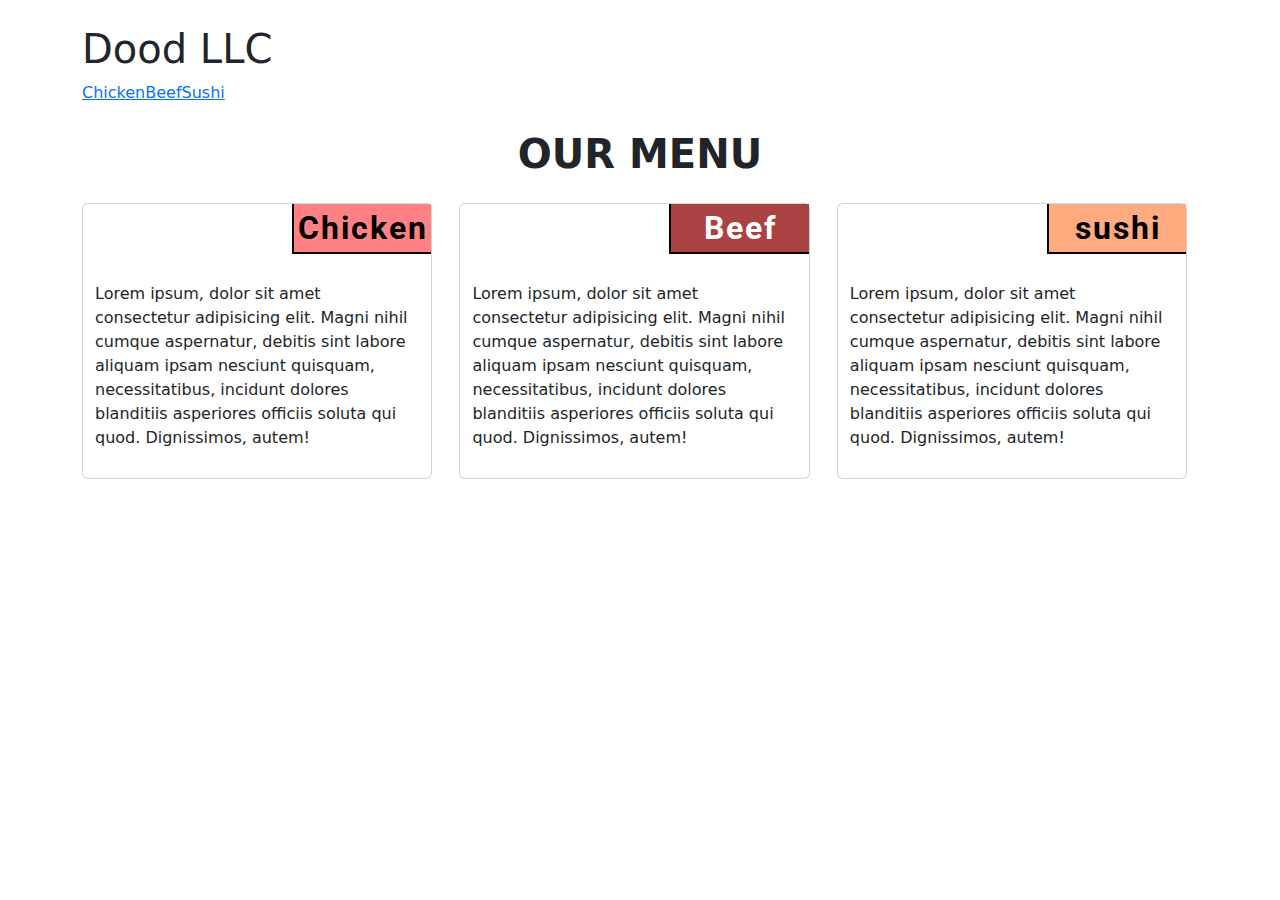
==== module3-solution/index.html @ caea2f20 "change" ====
<!DOCTYPE html>
<html lang="en">
<head>
    <meta charset="UTF-8">
    <meta name="viewport" content="width=device-width, initial-scale=1.0">
    <title>Module 3 Solution to grade</title>
    <link rel="stylesheet" href="https://devirbla.github.io/curso-de-html-y-css-johns-hopkins/css/style.css">
    <link rel="stylesheet" href="https://devirbla.github.io/curso-de-html-y-css-johns-hopkins/css/bootstrap.css">
    <link rel="shortcut icon" href="favicon.ico" type="image/x-icon">
    <link rel="preconnect" href="https://fonts.googleapis.com">
<link rel="preconnect" href="https://fonts.gstatic.com" crossorigin>
<link href="https://fonts.googleapis.com/css2?family=Inclusive+Sans:ital@0;1&family=Roboto:wght@500&display=swap" rel="stylesheet">

</head>
<body>
    <header class="navigation-block container">
        <div class="logo col"><h1 class="name">Dood LLC</h1></div>
        <div class="navigation col">
            <ul class="nav">
                <li><a href="#">Chicken</a></li>
                <li><a href="#">Beef</a></li>
                <li><a href="#">Sushi</a></li>
            </ul>
        </div>
    </header>
    <h1 class="title">
        OUR MENU
    </h1>
    <div class="container">

        <!-- card number one-->

        <div class=" card card-1">
            <div class="card-title">
                <h2 class="cat-title">Chicken</h2>
            </div>
            <div class="description">
                <p>
                    Lorem ipsum, dolor sit amet consectetur adipisicing elit. 
                    Magni nihil cumque aspernatur, debitis sint labore aliquam ipsam 
                    nesciunt quisquam, necessitatibus, incidunt dolores blanditiis asperiores
                     officiis soluta qui quod. Dignissimos, autem!
                </p>
            </div>
        </div>
        <!-- card number one-->

        <div class=" card card-2">
            <div class="card-title">
                <h2 class="cat-title">Beef</h2>
            </div>
            <div class="description">
                <p>
                    Lorem ipsum, dolor sit amet consectetur adipisicing elit. 
                    Magni nihil cumque aspernatur, debitis sint labore aliquam ipsam 
                    nesciunt quisquam, necessitatibus, incidunt dolores blanditiis asperiores
                     officiis soluta qui quod. Dignissimos, autem!
                </p>
            </div>
        </div>
        <!-- card number one-->

        <div class=" card card-3">
            <div class="card-title">
                <h2 class="cat-title">sushi</h2>
            </div>
            <div class="description">
                <p>
                    Lorem ipsum, dolor sit amet consectetur adipisicing elit. 
                    Magni nihil cumque aspernatur, debitis sint labore aliquam ipsam 
                    nesciunt quisquam, necessitatibus, incidunt dolores blanditiis asperiores
                     officiis soluta qui quod. Dignissimos, autem!
                </p>
            </div>
        </div>

    </div>

    

    
</body>
</html>
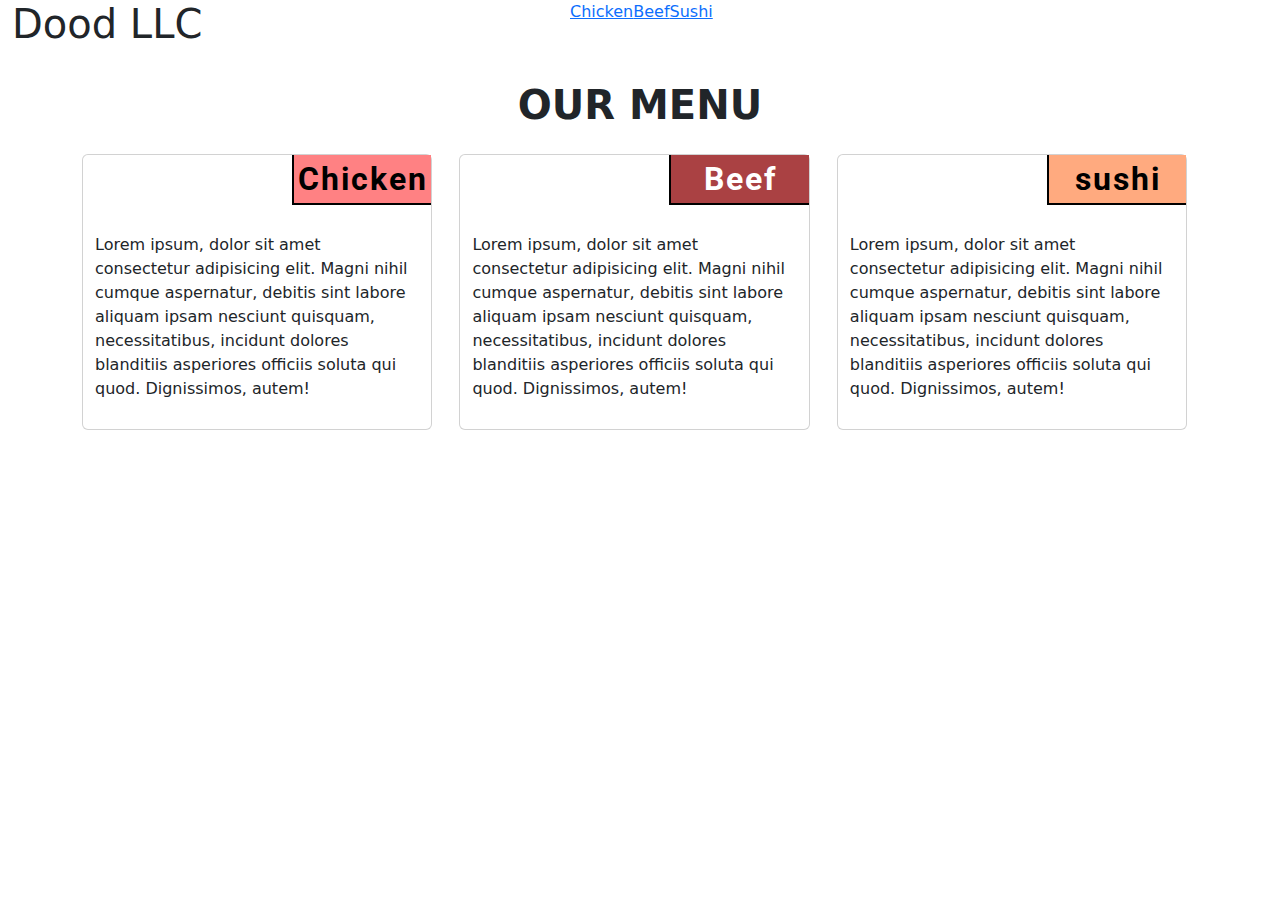
==== commit 97f61edf: "change" ====
--- a/module3-solution/index.html
+++ b/module3-solution/index.html
@@ -13,7 +13,7 @@
 
 </head>
 <body>
-    <header class="navigation-block container">
+    <header class="navigation-block container row align-items-start">
         <div class="logo col"><h1 class="name">Dood LLC</h1></div>
         <div class="navigation col">
             <ul class="nav">
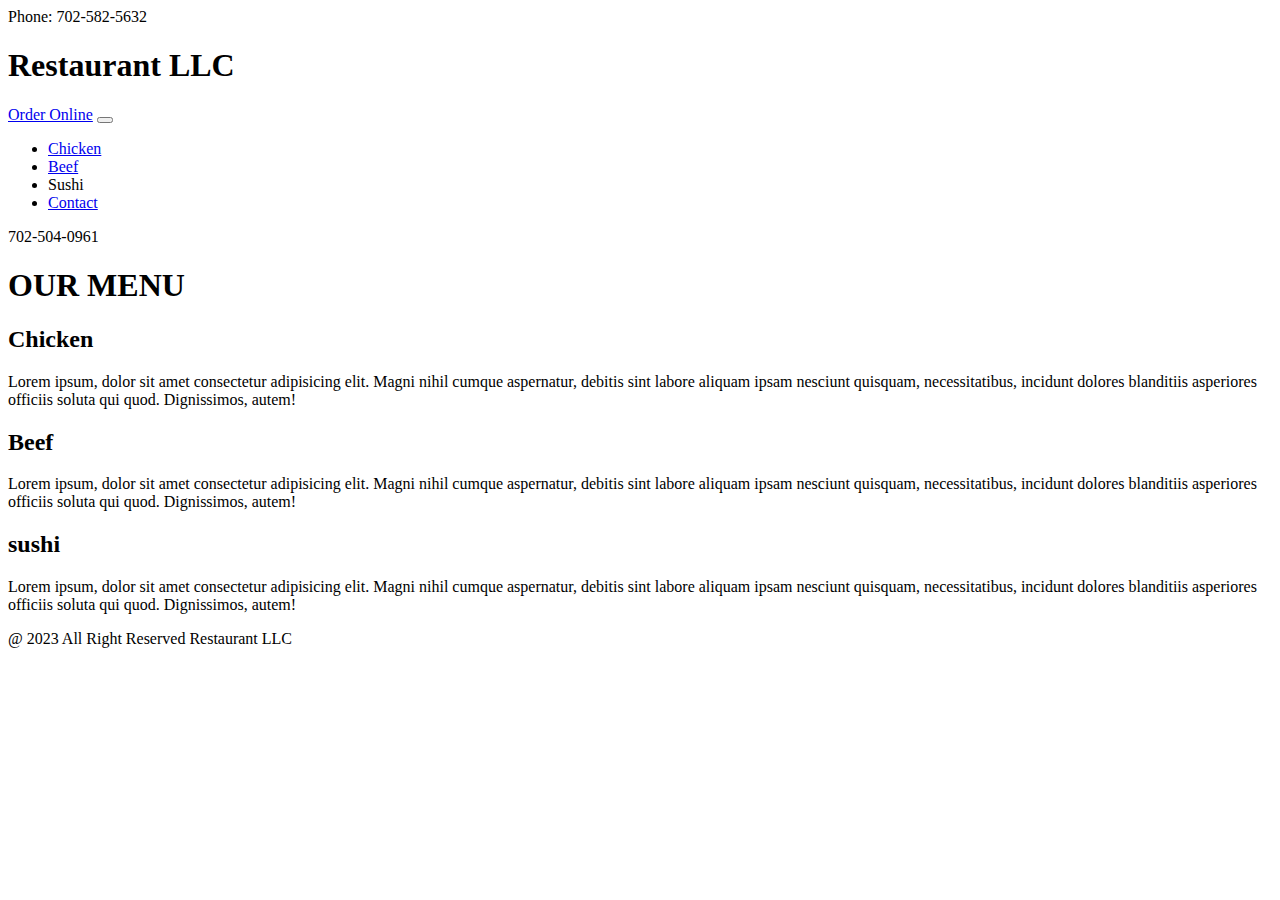
==== commit 373f9fc9: "change" ====
--- a/module3-solution/index.html
+++ b/module3-solution/index.html
@@ -4,8 +4,8 @@
     <meta charset="UTF-8">
     <meta name="viewport" content="width=device-width, initial-scale=1.0">
     <title>Module 3 Solution to grade</title>
-    <link rel="stylesheet" href="https://devirbla.github.io/curso-de-html-y-css-johns-hopkins/css/style.css">
-    <link rel="stylesheet" href="https://devirbla.github.io/curso-de-html-y-css-johns-hopkins/css/bootstrap.css">
+    <link rel="stylesheet" href="css/bootstrap.css">
+    <link rel="stylesheet" href="css/style.css">
     <link rel="shortcut icon" href="favicon.ico" type="image/x-icon">
     <link rel="preconnect" href="https://fonts.googleapis.com">
 <link rel="preconnect" href="https://fonts.gstatic.com" crossorigin>
@@ -13,24 +13,58 @@
 
 </head>
 <body>
-    <header class="navigation-block container row align-items-start">
-        <div class="logo col"><h1 class="name">Dood LLC</h1></div>
-        <div class="navigation col">
-            <ul class="nav">
-                <li><a href="#">Chicken</a></li>
-                <li><a href="#">Beef</a></li>
-                <li><a href="#">Sushi</a></li>
-            </ul>
+    <div class="container-box">
+        <div class="mobile-phone">Phone: 702-582-5632</div>
+    <header class="navigation-block container-lg  ">
+        
+        <div class="logo col navbar-brand"><h1 class="name">Restaurant LLC</h1></div>
+        <div class="navigation nav">
+
+            <nav class="navbar navbar-expand-lg  " aria-label="Fifth navbar example">
+                <div class="container-fluid">
+                  <a class="order-online" href="#">Order Online</a>
+                  <button class="navbar-toggler" type="button" data-bs-toggle="collapse" data-bs-target="#navbarsExample05" aria-controls="navbarsExample05" aria-expanded="false" aria-label="Toggle navigation">
+                    <span class="navbar-toggler-icon"></span>
+                  </button>
+            
+                  <div class="collapse navbar-collapse" id="navbarsExample05">
+                    <ul class="navbar-nav me-auto mb-2 mb-lg-0">
+                      <li class="nav-item">
+                        <a class="nav-link active" aria-current="page" href="#">Chicken</a>
+                      </li>
+                      <li class="nav-item">
+                        <a class="nav-link" href="#">Beef</a>
+                      </li>
+                      <li class="nav-item">
+                        <a class="nav-link">Sushi</a>
+                      </li>
+                      <li class="nav-item">
+                        <a class="nav-link" href="#">Contact</a>
+                      </li>
+                      
+                    </ul>
+                   
+                    
+                  </div>
+                  
+                </div>
+                
+              </nav>
+              <div class="phone">702-504-0961</div>
         </div>
+        
     </header>
+    
+
     <h1 class="title">
         OUR MENU
     </h1>
-    <div class="container">
+
+    <div class="container-cards">
 
         <!-- card number one-->
 
-        <div class=" card card-1">
+        <div  class="card card-1" >
             <div class="card-title">
                 <h2 class="cat-title">Chicken</h2>
             </div>
@@ -43,9 +77,10 @@
                 </p>
             </div>
         </div>
-        <!-- card number one-->
+        
+        <!-- card number two-->
 
-        <div class=" card card-2">
+        <div class="card card-2" >
             <div class="card-title">
                 <h2 class="cat-title">Beef</h2>
             </div>
@@ -58,9 +93,9 @@
                 </p>
             </div>
         </div>
-        <!-- card number one-->
+        <!-- card number three-->
 
-        <div class=" card card-3">
+        <div class="card card-3" >
             <div class="card-title">
                 <h2 class="cat-title">sushi</h2>
             </div>
@@ -73,8 +108,20 @@
                 </p>
             </div>
         </div>
+        <div class="clearfix"></div>
+         
+        <div class="footer clearfix">
+                    <p class="copyright">@ 2023 All Right Reserved Restaurant LLC </p>
+        </div>
 
-    </div>
+        
+        <script src="js/bootstrap.bundle.min.js"></script>
+
+
+
+
+</body>
+
 
     
 
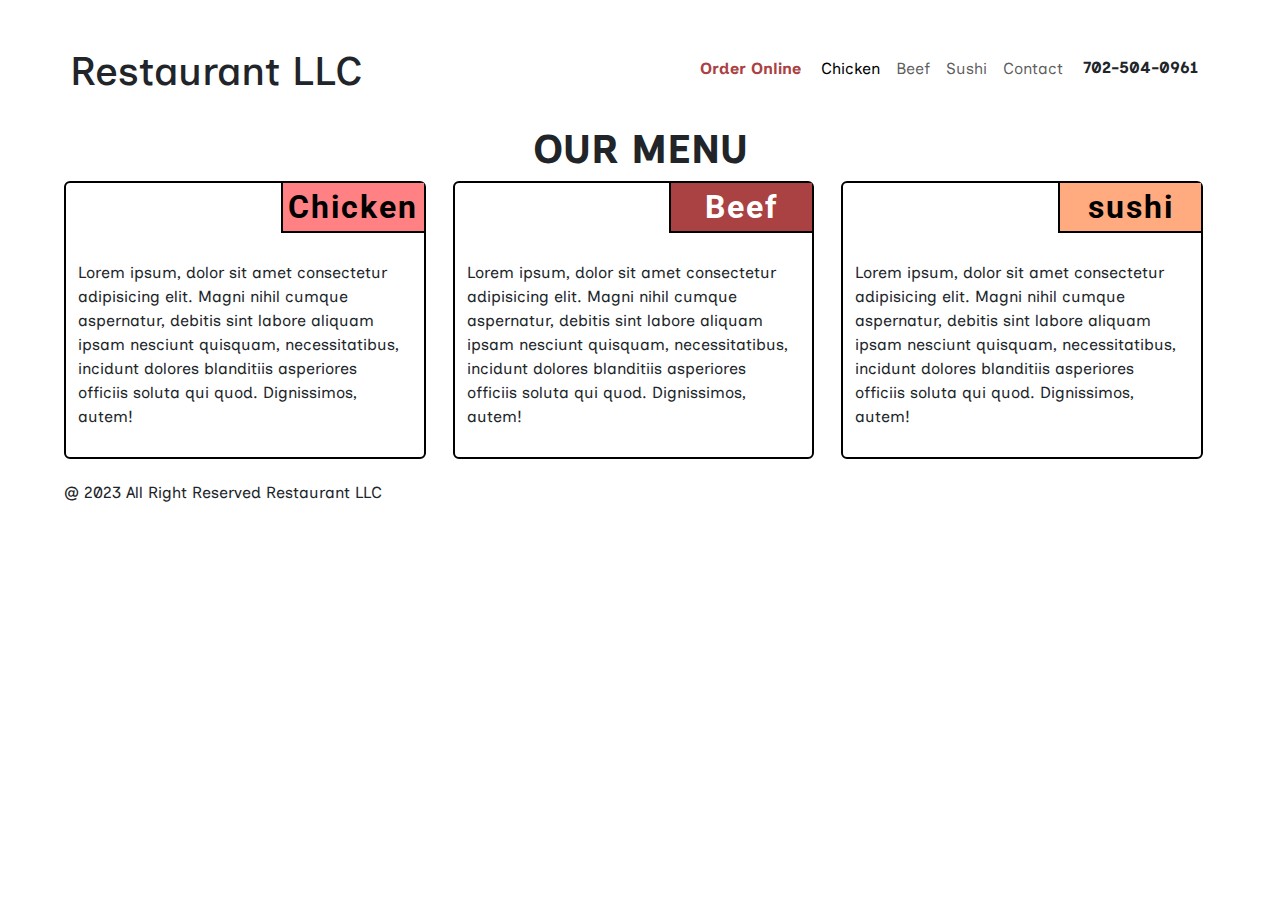
==== commit fbbe6fb1: "Update index.html" ====
--- a/module3-solution/index.html
+++ b/module3-solution/index.html
@@ -4,8 +4,8 @@
     <meta charset="UTF-8">
     <meta name="viewport" content="width=device-width, initial-scale=1.0">
     <title>Module 3 Solution to grade</title>
-    <link rel="stylesheet" href="css/bootstrap.css">
-    <link rel="stylesheet" href="css/style.css">
+    <link rel="stylesheet" href="../css/bootstrap.css">
+    <link rel="stylesheet" href="../css/style.css">
     <link rel="shortcut icon" href="favicon.ico" type="image/x-icon">
     <link rel="preconnect" href="https://fonts.googleapis.com">
 <link rel="preconnect" href="https://fonts.gstatic.com" crossorigin>
@@ -115,7 +115,7 @@
         </div>
 
         
-        <script src="js/bootstrap.bundle.min.js"></script>
+        <script src="../js/bootstrap.bundle.min.js"></script>
 
 
 
@@ -127,4 +127,4 @@
 
     
 </body>
-</html>+</html>
--- a/css/style.css
+++ b/css/style.css
@@ -0,0 +1,202 @@
+*{
+    box-sizing: border-box;
+    margin: 0px;
+    padding: 0px;
+}
+
+
+.title{
+    text-align: center;
+    font-weight: bold;
+    margin-top: 22px;
+}
+
+body{
+    font-family: 'Inclusive Sans', sans-serif;
+}
+
+.logo{
+    padding-left: 8px;
+}
+
+.name{
+    padding-top: 12px;
+}
+.container-box{
+    padding: 35px 0px 35px 0px ;
+}
+
+.phone{
+    font-weight: bold;
+    margin-top: 21px;
+}
+
+.mobile-phone{
+    text-align: center;
+    font-weight: bold;
+    margin-bottom: 25px;
+    color: #aa4143;
+}
+
+.order-online{
+    text-decoration: none;
+    font-weight: bold;
+    padding-right: 12px;
+    color: #aa4143;
+}
+
+.navigation-block{
+    display: flex;
+}
+
+
+
+.container-cards{
+    width: 90%;
+    margin: auto;
+    
+}
+
+/* STYLES TO CARDS */
+
+.card{
+    border: solid 2px #000;
+    margin: 0px 0px 22px 0px;
+    
+}
+
+
+.card-title{
+    overflow: auto;
+}
+
+.cat-title{
+    font-family: 'Roboto', sans-serif;
+    text-align: center;
+    width: 40%;
+    float: right;
+    background-color: #ff8183;
+    color: #fff;
+    padding: 5px 0px 5px 0px;
+    letter-spacing: 2px;
+    border-left: solid 2px #000;
+    border-bottom: solid 2px #000;
+    color: #000;
+    font-weight: bold;
+
+}
+
+.description{
+    padding: 12px;
+}
+
+.card-2 .cat-title{
+    color: #fff;
+    background-color:#aa4143;
+}
+
+.card-3 .cat-title{
+    color: #000;
+    background-color: #ffaa7f;
+}
+
+.clear{
+    clear: both;
+    clear: right;
+    
+}
+
+
+
+
+
+/*  MEDIA QUERIES SCREEN SIZE 700PX  */
+
+
+    @media screen and (min-width: 768px)  {
+
+   
+
+        .container{
+            overflow: auto;
+        }
+
+        .card-1{
+            width: 48%;
+            float: left;
+            
+    
+        }
+
+        .card-2{
+            width: 48%;
+            float: right;
+        }
+
+        .card-3{
+            clear: both;
+        }
+        
+    }
+
+
+    @media screen and (min-width: 992px)  {
+
+        .logo{
+            margin-left: -20px;
+        }
+
+        
+
+        .mobile-phone{
+            display: none;
+        }
+
+        .container{
+            overflow: auto;
+        }
+
+        .card{
+            width: 31.4%;
+            float: left;
+            
+    
+        }
+
+        .card-2{
+            margin: 0px 27px ;
+        }
+
+        .card-3{
+            clear: none;
+        }
+
+      
+    }
+
+    @media screen and (max-width: 992px)  {
+
+        .nav-item{
+            background-color: #ff8183;
+            text-align: center;
+            border: 1px solid;
+        }
+
+        .nav-item a{
+            color: gray;
+        }
+
+        .navbar-toggler{
+            margin-bottom: 5px;
+
+        }
+
+        .nav-item:hover{
+            color: white !important;
+            background-color: #aa4143;
+        }
+        .phone{
+            display: none;
+        }
+    }
+
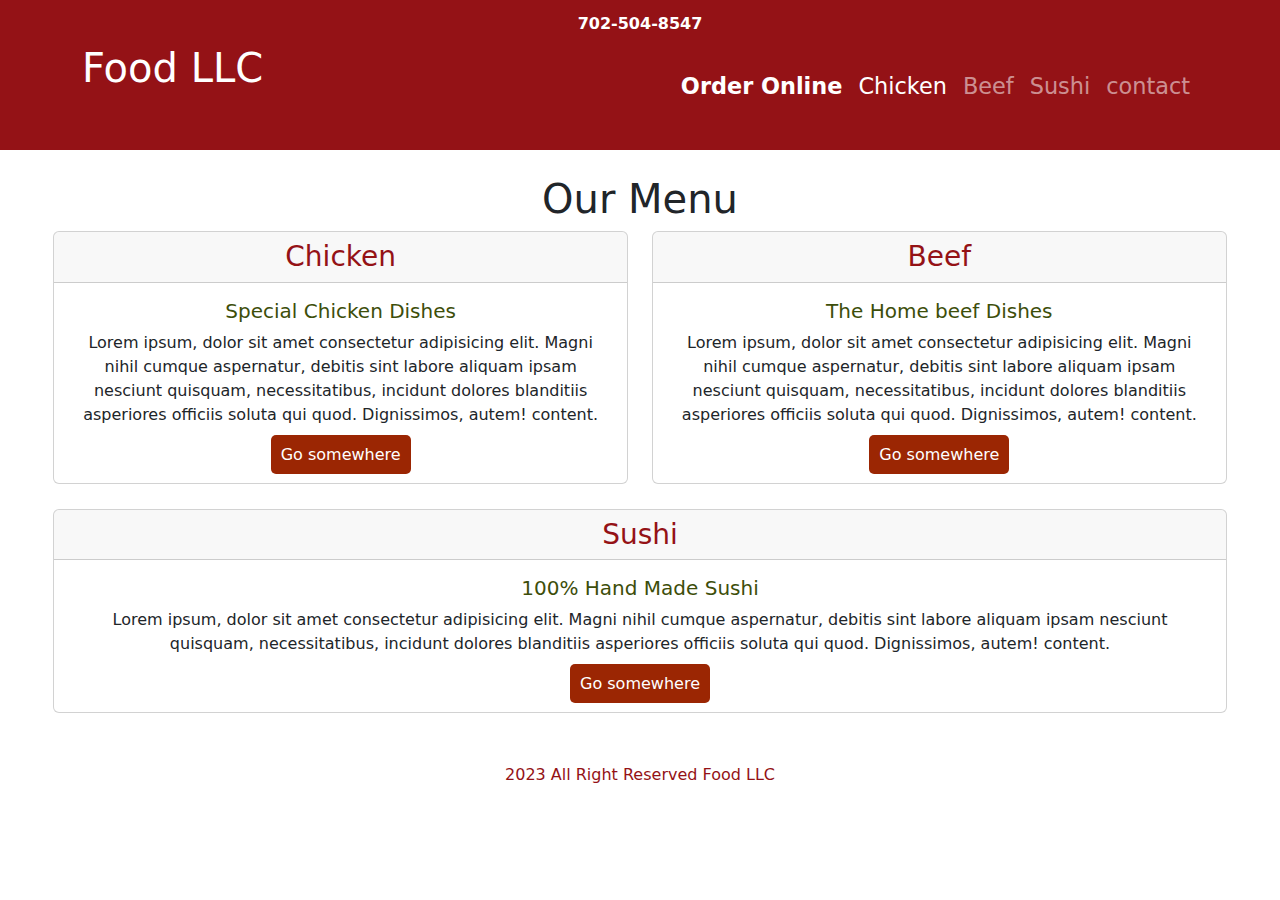
==== commit 607454f3: "Changes to website" ====
--- a/module3-solution/index.html
+++ b/module3-solution/index.html
@@ -5,126 +5,205 @@
     <meta name="viewport" content="width=device-width, initial-scale=1.0">
     <title>Module 3 Solution to grade</title>
     <link rel="stylesheet" href="../css/bootstrap.css">
-    <link rel="stylesheet" href="../css/style.css">
+    <link rel="stylesheet" href="../css/custom-style.css"
     <link rel="shortcut icon" href="favicon.ico" type="image/x-icon">
     <link rel="preconnect" href="https://fonts.googleapis.com">
 <link rel="preconnect" href="https://fonts.gstatic.com" crossorigin>
 <link href="https://fonts.googleapis.com/css2?family=Inclusive+Sans:ital@0;1&family=Roboto:wght@500&display=swap" rel="stylesheet">
+<style>
+  .header-content{
+    background-color: #941216;
+    padding: 12px 0px 12px 0px;
+  }
+
+  .phonenumb{
+    color: #fff;
+    font-weight: bold;
+    text-align: center;
+  }
+
+  .menu-list{
+    font-size: 1.4rem;
+    float: right;
+    display: flex;
+    flex-direction: row-reverse;
+    flex-grow: unset;
+  }
+
+  .bold{
+    font-weight: bolder;
+  }
+
+  .main{
+    padding: 25px 0px 25px 0px;
+  }
+
+  .contentbox{
+    margin: auto;
+  }
+
+  .title-1{
+    text-align: center;
+  }
+
+  .card-block {
+    margin-bottom: 25px;
+  }
+
+  .btn-link{
+    color: #fff;
+    padding: 10px;
+    border-radius: 5px;
+    background-color: rgb(155,38,3);
+  }
+  .btn-link a{
+    text-decoration: none !important;
+  }
+
+  a{
+    color: #fff;
+    text-decoration: none !important;
+  }
+
+  a:hover{
+    color: #fff;
+
+  }
+
+  .card-header{
+    color: #941216;
+  }
+
+  .card-title{
+    color: rgb(61,78,10);
+  }
+
+  .copyright{
+    text-align: center;
+    color: #941216;
+  }
+
+
+  @media screen and (max-width: 768px) {
+  /* Styles applied when the viewport width is 600px or less */
+  body {
+    background-color: lightblue;
+  }
+
+  .menu-list ul{
+    background-color: #CA3D26;
+    border-radius: 5px;
+  }
+
+  .menu-list li{
+    border-bottom: solid 1px;
+  }
+
+  .menu-list li:hover{
+    background-color:#941216;
+    opacity: 1.9;
+  }
+}
+
+@media screen and (min-width: 992px) {
+  /* Styles applied when the viewport width is 600px or less */
+ 
+}
+
+
+  
+
+    
+  
+
+</style>
+
+
+
 
 </head>
 <body>
-    <div class="container-box">
-        <div class="mobile-phone">Phone: 702-582-5632</div>
-    <header class="navigation-block container-lg  ">
+  <div class="main-content">
+    <!-- HEADER -->
+    <header class="header-content">
+      <div class="phonenumb">702-504-8547</div>
+      <nav class="navbar navbar-expand-md navbar-dark " >
         
-        <div class="logo col navbar-brand"><h1 class="name">Restaurant LLC</h1></div>
-        <div class="navigation nav">
-
-            <nav class="navbar navbar-expand-lg  " aria-label="Fifth navbar example">
-                <div class="container-fluid">
-                  <a class="order-online" href="#">Order Online</a>
-                  <button class="navbar-toggler" type="button" data-bs-toggle="collapse" data-bs-target="#navbarsExample05" aria-controls="navbarsExample05" aria-expanded="false" aria-label="Toggle navigation">
-                    <span class="navbar-toggler-icon"></span>
-                  </button>
-            
-                  <div class="collapse navbar-collapse" id="navbarsExample05">
-                    <ul class="navbar-nav me-auto mb-2 mb-lg-0">
-                      <li class="nav-item">
-                        <a class="nav-link active" aria-current="page" href="#">Chicken</a>
-                      </li>
-                      <li class="nav-item">
-                        <a class="nav-link" href="#">Beef</a>
-                      </li>
-                      <li class="nav-item">
-                        <a class="nav-link">Sushi</a>
-                      </li>
-                      <li class="nav-item">
-                        <a class="nav-link" href="#">Contact</a>
-                      </li>
-                      
-                    </ul>
-                   
-                    
-                  </div>
-                  
-                </div>
+        <div class="container">
+          <div class="brand-logo">
+            <a class="navbar-brand" href="#"><h1>Food LLC</h1></a>
+          </div>
+        
+          <button class="navbar-toggler" type="button" data-bs-toggle="collapse" data-bs-target="#navbarsExample03" aria-controls="navbarsExample03" aria-expanded="false" aria-label="Toggle navigation">
+            <span class="navbar-toggler-icon"></span>
+          </button>
+          
+          <div class="collapse navbar-collapse menu-list" id="navbarsExample03">
+            <ul class="navbar-nav me-auto mb-2 mb-sm-0">
+              <li class="nav-item">
+                <a class="nav-link active bold" aria-current="page" href="#">Order Online</a>
+              </li>
+              <li class="nav-item">
+                <a class="nav-link active" aria-current="page" href="#">Chicken</a>
+              </li>
+              <li class="nav-item">
+                <a class="nav-link" href="#">Beef</a>
+              </li>
+              <li class="nav-item">
+                <a class="nav-link">Sushi</a>
+              </li>
+              <li class="nav-item">
+                <a class="nav-link">contact</a>
                 
-              </nav>
-              <div class="phone">702-504-0961</div>
+              </li>
+            </ul>
+          </div>
         </div>
+      </nav>
+    </header>
+    <!-- START THE PRINCIPAL CONTENT AND JUMBOTRON-->
+
+    <div class="main">
+      <h1 class="title-1">Our Menu</h1>
+      <div class="contentbox col-11 text-center">
+        <div class="row">
+          <div class="card-block col-6 col">
+            <div class="card ">
+              <h3 class="card-header">Chicken</h3>
+              <div class="card-body">
+                <h5 class="card-title">Special Chicken Dishes</h5>
+                <p class="card-text">Lorem ipsum, dolor sit amet consectetur adipisicing elit. Magni nihil cumque aspernatur, debitis sint labore aliquam ipsam nesciunt quisquam, necessitatibus, incidunt dolores blanditiis asperiores officiis soluta qui quod. Dignissimos, autem!  content.</p>
+                <a href="#" class=" btn-link">Go somewhere</a>
+              </div>
+            </div>
+          </div>
+          <div class=" card-block   col-6 col">
+            <div class="card">
+              <h3 class="card-header">Beef</h3>
+              <div class="card-body">
+                <h5 class="card-title">The Home beef Dishes</h5>
+                <p class="card-text">Lorem ipsum, dolor sit amet consectetur adipisicing elit. Magni nihil cumque aspernatur, debitis sint labore aliquam ipsam nesciunt quisquam, necessitatibus, incidunt dolores blanditiis asperiores officiis soluta qui quod. Dignissimos, autem! content.</p>
+                <a href="#" class=" btn-link">Go somewhere</a>
+              </div>
+            </div>
+          </div>
+          <div class=" card-block  col  ">
+            <div class="card">
+              <h3 class="card-header">Sushi</h3>
+              <div class="card-body">
+                <h5 class="card-title">100% Hand Made Sushi</h5>
+                <p class="card-text">Lorem ipsum, dolor sit amet consectetur adipisicing elit. Magni nihil cumque aspernatur, debitis sint labore aliquam ipsam nesciunt quisquam, necessitatibus, incidunt dolores blanditiis asperiores officiis soluta qui quod. Dignissimos, autem! content.</p>
+                <a href="#" class=" btn-link">Go somewhere</a>
+              </div>
+            </div>
+          </div>
+        </div>
+      </div>
         
-    </header>
-    
-
-    <h1 class="title">
-        OUR MENU
-    </h1>
-
-    <div class="container-cards">
-
-        <!-- card number one-->
-
-        <div  class="card card-1" >
-            <div class="card-title">
-                <h2 class="cat-title">Chicken</h2>
-            </div>
-            <div class="description">
-                <p>
-                    Lorem ipsum, dolor sit amet consectetur adipisicing elit. 
-                    Magni nihil cumque aspernatur, debitis sint labore aliquam ipsam 
-                    nesciunt quisquam, necessitatibus, incidunt dolores blanditiis asperiores
-                     officiis soluta qui quod. Dignissimos, autem!
-                </p>
-            </div>
-        </div>
-        
-        <!-- card number two-->
-
-        <div class="card card-2" >
-            <div class="card-title">
-                <h2 class="cat-title">Beef</h2>
-            </div>
-            <div class="description">
-                <p>
-                    Lorem ipsum, dolor sit amet consectetur adipisicing elit. 
-                    Magni nihil cumque aspernatur, debitis sint labore aliquam ipsam 
-                    nesciunt quisquam, necessitatibus, incidunt dolores blanditiis asperiores
-                     officiis soluta qui quod. Dignissimos, autem!
-                </p>
-            </div>
-        </div>
-        <!-- card number three-->
-
-        <div class="card card-3" >
-            <div class="card-title">
-                <h2 class="cat-title">sushi</h2>
-            </div>
-            <div class="description">
-                <p>
-                    Lorem ipsum, dolor sit amet consectetur adipisicing elit. 
-                    Magni nihil cumque aspernatur, debitis sint labore aliquam ipsam 
-                    nesciunt quisquam, necessitatibus, incidunt dolores blanditiis asperiores
-                     officiis soluta qui quod. Dignissimos, autem!
-                </p>
-            </div>
-        </div>
-        <div class="clearfix"></div>
-         
-        <div class="footer clearfix">
-                    <p class="copyright">@ 2023 All Right Reserved Restaurant LLC </p>
-        </div>
-
-        
-        <script src="../js/bootstrap.bundle.min.js"></script>
-
-
-
-
+
+  </div>
+  <div class="footer">
+    <p class="copyright">2023 All Right Reserved Food LLC</p>
+  </div>
+    <script src="js/bootstrap.bundle.min.js"></script>
 </body>
-
-
-    
-
-    
-</body>
-</html>
